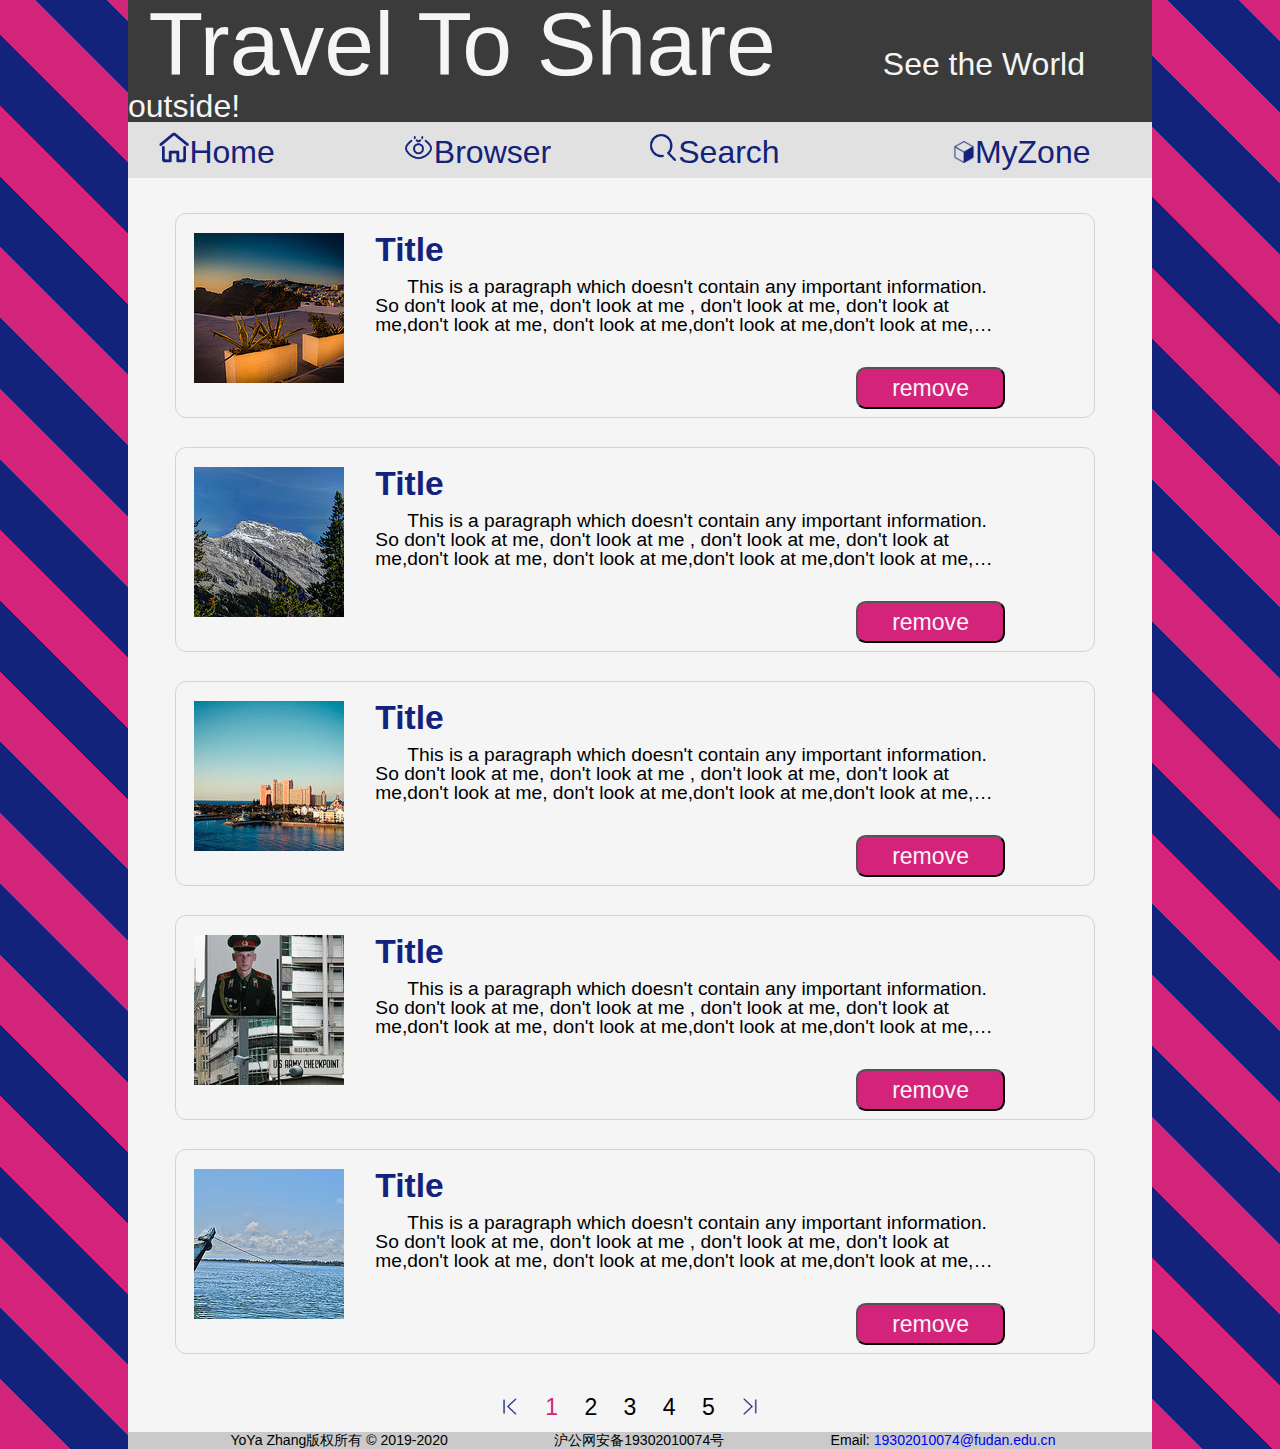
==== src/Favorites.html @ 79280058 "pJ1 first upload" ====
<!DOCTYPE html>
<html lang="en">
<head>
    <meta charset="UTF-8">
    <title>收藏页</title>
    <link href="../CSS/reset.css" rel="stylesheet">
    <link href="../CSS/HeaderNavMainFooter.css" rel="stylesheet">
    <link href="../CSS/pageNavFooter.css" rel="stylesheet">
    <link href="../CSS/Favorites.css" rel="stylesheet">
</head>
<body>
<header>
    <div class="title">
        <h1><a name="header">Travel To Share</a></h1>
        <div class = "slogan">See the World outside!</div>
    </div>
    <nav>
        <ul id="navPublic">
            <li><a href="Home.html"><img class="icon" src="../images/icons/首页-未选中.png">Home</a></li>
            <li><a href="Browser.html"><img class="icon" src="../images/icons/浏览-未选中.png">Browser</a></li>
            <li><a href="Search.html"><img class="icon" src="../images/icons/搜索-未选中.png">Search</a></li>
            <li id="theDoor">
                <h2 id="myZone"><img class="icon" src="../images/icons/个人中心.png">MyZone</h2>
                <ul id="navPersonal">
                    <li><a href="upload.html"><img class="icon" src="../images/icons/上传-未选中.png">Upload</a></li>
                    <li><a href="MyPhotos.html"><img class="icon" src="../images/icons/我的照片-未选中.png">MyPhotos</a></li>
                    <li><a href="Favorites.html" id="currentPage"><img class="icon" src="../images/icons/收藏-选中.png">MyFavorites</a></li>
                    <li><a href="../index.html"><img class="icon" src="../images/icons/用户.png">LogIn</a></li>
                </ul>
            </li>
        </ul>
    </nav>
</header>
<main>
    <ul id="FavoritesList">
        <li>
            <div class="favoritePic">
                <figure>
                    <a href="PictureInformation.html"><img src="../images/square/square-medium/8710247776.jpg"></a>
                    <figcaption>
                        <div class="favorPicTopic">Title</div>
                        <div class="description">
                            This is a paragraph which doesn't contain any important information. So don't look at me, don't look at me
                            , don't look at me, don't look at me,don't look at me, don't look at me,don't look at me,don't look at me,
                            don't look at me,don't look at me,don't look at me,don't look at me, don't look at me. What??? You still read
                            this meaningless paragraph to this part??? How boring you are!!!!! AHHHHHH! DON'T LOOK AT ME ANY LONGER!!!
                        </div>
                    </figcaption>
                    <form action="#" method="post">
                        <input type="button" name="Remove" value="remove" onclick="alert('It has been removed')">
                    </form>
                </figure>
            </div>
        </li>
        <li>
            <div class="favoritePic">
                <figure>
                    <a href="PictureInformation.html"><img src="../images/square/square-medium/6114904363.jpg"></a>
                    <figcaption>
                        <div class="favorPicTopic">Title</div>
                        <div class="description">
                            This is a paragraph which doesn't contain any important information. So don't look at me, don't look at me
                            , don't look at me, don't look at me,don't look at me, don't look at me,don't look at me,don't look at me,
                            don't look at me,don't look at me,don't look at me,don't look at me, don't look at me. What??? You still read
                            this meaningless paragraph to this part??? How boring you are!!!!! AHHHHHH! DON'T LOOK AT ME ANY LONGER!!!
                        </div>
                    </figcaption>
                    <form action="#" method="post">
                        <input type="button" name="Remove" value="remove" onclick="alert('It has been removed')">
                    </form>
                </figure>
            </div>
        </li>
        <li>
            <div class="favoritePic">
                <figure>
                    <a href="PictureInformation.html"><img src="../images/square/square-medium/6119127716.jpg"></a>
                    <figcaption>
                        <div class="favorPicTopic">Title</div>
                        <div class="description">
                            This is a paragraph which doesn't contain any important information. So don't look at me, don't look at me
                            , don't look at me, don't look at me,don't look at me, don't look at me,don't look at me,don't look at me,
                            don't look at me,don't look at me,don't look at me,don't look at me, don't look at me. What??? You still read
                            this meaningless paragraph to this part??? How boring you are!!!!! AHHHHHH! DON'T LOOK AT ME ANY LONGER!!!
                        </div>
                    </figcaption>
                    <form action="#" method="post">
                        <input type="button" name="Remove" value="remove" onclick="alert('It has been removed')">
                    </form>
                </figure>
            </div>
        </li>
        <li>
            <div class="favoritePic">
                <figure>
                    <a href="PictureInformation.html"><img src="../images/square/square-medium/6115548152.jpg"></a>
                    <figcaption>
                        <div class="favorPicTopic">Title</div>
                        <div class="description">
                            This is a paragraph which doesn't contain any important information. So don't look at me, don't look at me
                            , don't look at me, don't look at me,don't look at me, don't look at me,don't look at me,don't look at me,
                            don't look at me,don't look at me,don't look at me,don't look at me, don't look at me. What??? You still read
                            this meaningless paragraph to this part??? How boring you are!!!!! AHHHHHH! DON'T LOOK AT ME ANY LONGER!!!
                        </div>
                    </figcaption>
                    <form action="#" method="post">
                        <input type="button" name="Remove" value="remove" onclick="alert('It has been removed')">
                    </form>
                </figure>
            </div>
        </li>
        <li>
            <div class="favoritePic">
                <figure>
                    <a href="PictureInformation.html"><img src="../images/square/square-medium/8152043422.jpg"></a>
                    <figcaption>
                        <div class="favorPicTopic">Title</div>
                        <div class="description">
                            This is a paragraph which doesn't contain any important information. So don't look at me, don't look at me
                            , don't look at me, don't look at me,don't look at me, don't look at me,don't look at me,don't look at me,
                            don't look at me,don't look at me,don't look at me,don't look at me, don't look at me. What??? You still read
                            this meaningless paragraph to this part??? How boring you are!!!!! AHHHHHH! DON'T LOOK AT ME ANY LONGER!!!
                        </div>
                    </figcaption>
                    <form action="#" method="post">
                        <input type="button" name="Remove" value="remove" onclick="alert('It has been removed')">
                    </form>
                </figure>
            </div>
        </li>
    </ul>
</main>
<nav class="pageNumber">
    <a><img class="icon" src="../images/icons/到首页.png"></a>
    <a><Strong>1</Strong></a>
    <a>2</a>
    <a>3</a>
    <a>4</a>
    <a>5</a>
    <a><img class="icon" src="../images/icons/到尾页.png"></a>
</nav>
<footer>
    <div class="information">YoYa Zhang版权所有 &copy 2019-2020</div>
    <div class="easterEgg">沪公网安备19302010074号</div>
    <address>Email: <a href = "http://mail.fudan.edu.cn/">19302010074@fudan.edu.cn</a></address>
</footer>
</body>
</html>
---- CSS/HeaderNavMainFooter.css ----
html{
    background-image: repeating-linear-gradient(45deg, #d4237a 0, #d4237a 50px, #13227a 50px, #13227a 100px);
}
body{
    font-family: Candara, sans-serif;
}
header{
    margin-right: auto;
    margin-left: auto;
    height: 20%;
    width: 80%;
}
div.title{
    width: 100%;
    background-color: rgb(59, 59, 59);
    color: whitesmoke;
    height: 100%;
}
div.title h1{
    font-size: 7vw;
    padding-top: 4%;
    margin-left: 2%;
    display: inline;
}
div.slogan{
    margin-top: 6%;
    margin-left: 10%;
    display: inline;
    font-size: 2.5vw;
    font-family: "Ink Free", sans-serif;
}
header nav{
    background-color: #e1e1e1;
    width: 100%;
    font-size: 2.5vw;
    overflow: hidden;
}
a#currentPage{
    color: #d4237a;
}
img.icon{
    width: auto;
    max-width: 15%;
}

nav>ul#navPublic>li{
    padding-top: 1%;
    padding-bottom: 1%;
    margin-left: 3%;
    width: 20%;
    display: inline-block;
}
h2#myZone{
   padding-left: 30%;
}
ul#navPersonal{
    margin-left: 5%;
    background-color: rgba(245, 245, 245, 0.53);
    position: absolute;
    display: none;
}
li#theDoor:hover>ul{
    width: 11%;
    display: block;
}
li#theDoor>ul>li{
    width: 100%;
    height: 30%;
    font-size: 1.6vw;
    text-align: left;
    padding-bottom: 4%;
    margin-bottom: 1%;
    border: solid #d12376;
    background-color: rgba(245, 245, 245, 0.57);
    vertical-align: bottom;
}
li#theDoor>ul>li img.icon{
    width: auto;
    max-width: 17%;
}
nav a:link,nav a:visited,h2#myZone{
    color: #13227a;
}
nav a:hover{
    color: #d4237a;
}
main{
    margin-left: auto;
    margin-right: auto;
    width: 80%;
    max-width: 80%;
    padding-top: 2%;
    padding-bottom: 1%;
    background-color: whitesmoke;
}
footer{
    line-height: 1.2;
    background-color: #cacaca;
    margin-left: auto;
    margin-right: auto;
    margin-bottom: 0;
    width: 80%;
    max-width: 80%;
    font-size: 1.1vw;
}
footer div.easterEgg,footer address,div.information{
    display: inline;
    margin-left: 10%;
}
---- CSS/pageNavFooter.css ----
nav.pageNumber{
    width: 80%;
    height: 10%;
    text-align: center;
    background-color: whitesmoke;
    margin-left: auto;
    margin-right: auto;
    font-size: 1.8vw;
    padding-bottom: 1%;
    vertical-align: top;
}
nav.pageNumber a{
    margin-right: 20px;
}
nav.pageNumber a Strong{
    color: #d4237a;
}
nav.pageNumber img.icon{
    width: auto;
    max-width: 1.7%;
}
---- CSS/Favorites.css ----
ul#FavoritesList{
    margin-left: 4.6%;
}
ul#FavoritesList>li{
    margin-top: 1%;
    margin-bottom: 3%;
}
div.favoritePic{
    width: 94%;
    height: 100%;
    border-radius: 0.7rem;
    border: lightgrey 0.1rem solid;
}
div.favoritePic>figure>figcaption,div.favoritePic>figure>a>img{
    display: inline-block;
    vertical-align: top;
}
div.favoritePic>figure{
    padding: 2%;
}
figure img{
    width: auto;
    max-width: 100%;
}
figure figcaption{
    width: 60%;
    margin-left: 3%;
    height: 100%;
}
figcaption div.favorPicTopic{
    font-size: 2.1rem;
    color: #13227a;
    font-weight: bold;
    margin-bottom: 2%;
}
figcaption div.description{
    width: 120%;
    height: 100%;
    overflow: hidden;
    text-overflow: ellipsis;
    display: -webkit-box;
    -webkit-line-clamp: 3;
    -webkit-box-orient: vertical;
    text-indent: 2rem;
    font-size: 1.2rem;
}
input[type="button"]{
    color: whitesmoke;
    background-color: #d4237a;
    width: 17%;
    height: 42px;
    border-radius: 0.6rem;
    font-size: 1.8vw;
    margin-left: 75%;
    margin-top: -10%;
    margin-bottom: -5%;
}
input[type="button"]:hover{
    background-color: #f0248d;
    font-size: 2vw;
}
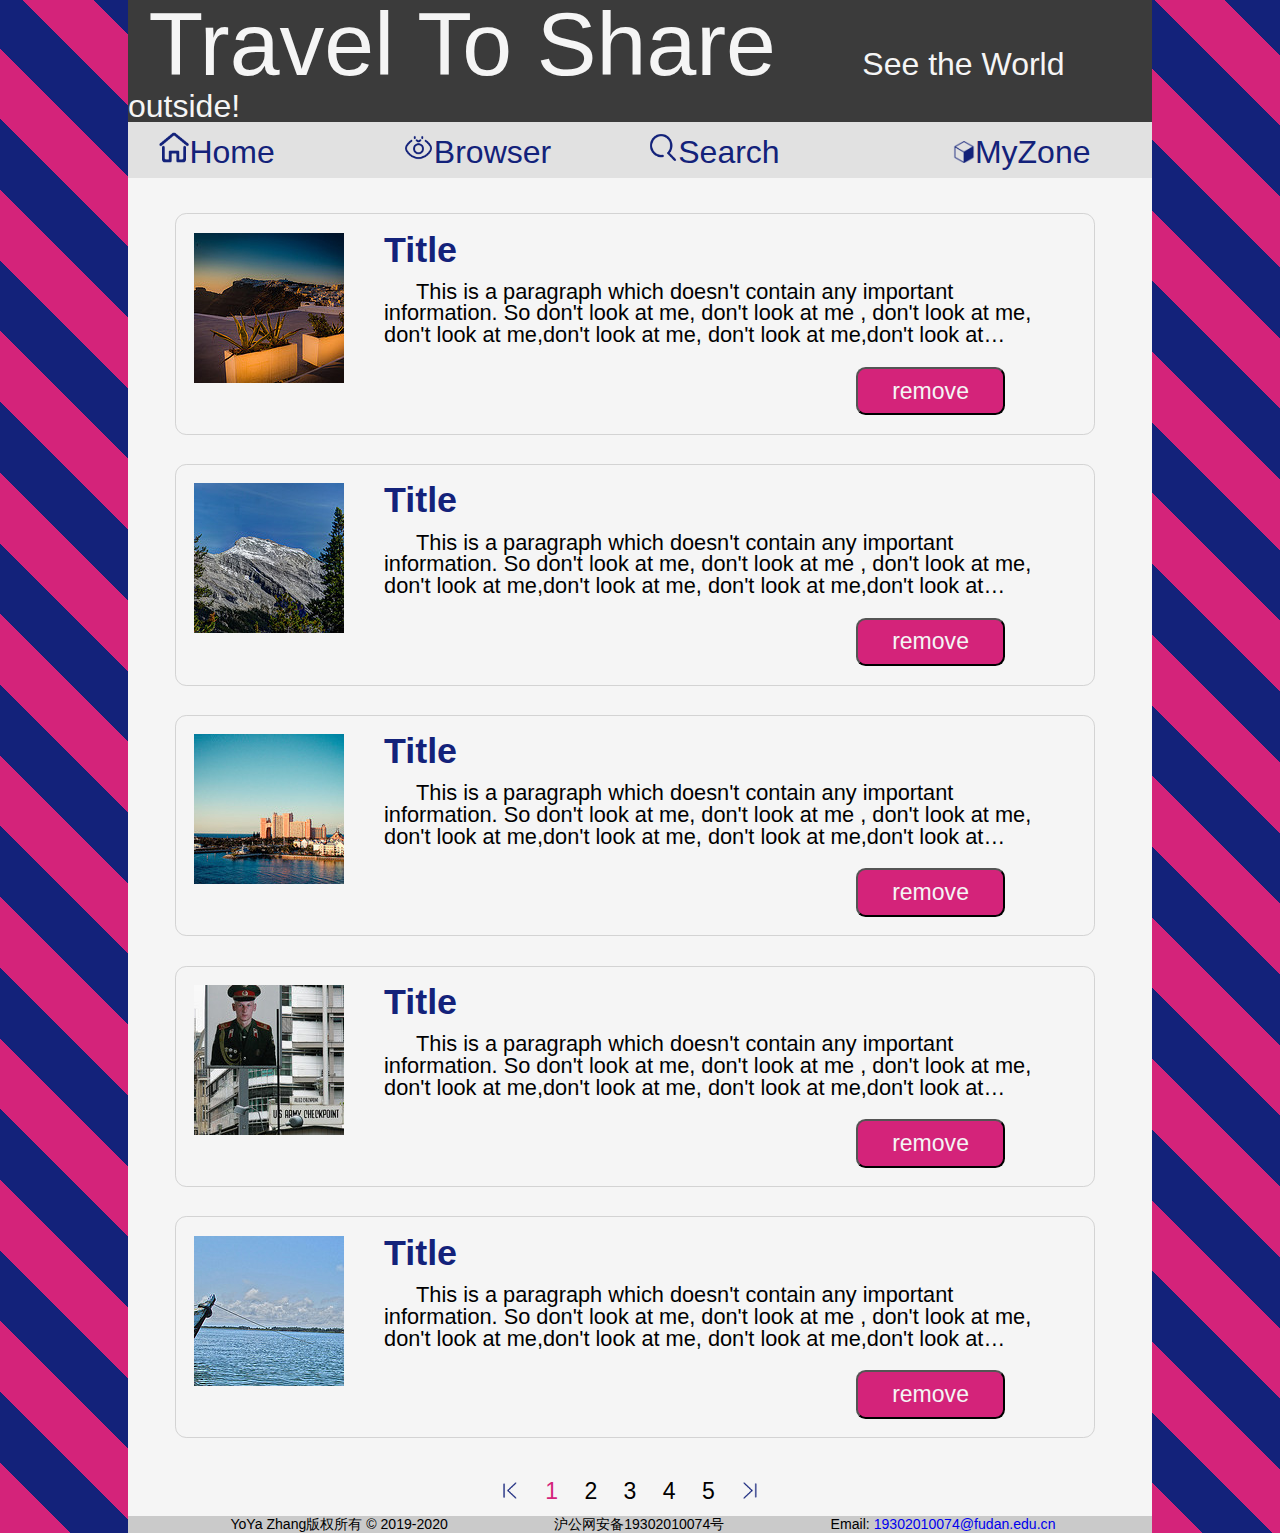
==== commit 23a35782: "update 1" ====
--- a/src/Favorites.html
+++ b/src/Favorites.html
@@ -36,7 +36,9 @@
         <li>
             <div class="favoritePic">
                 <figure>
-                    <a href="PictureInformation.html"><img src="../images/square/square-medium/8710247776.jpg"></a>
+                    <div class="PicWrapper">
+                        <a href="PictureInformation.html"><img src="../images/square/square-medium/8710247776.jpg"></a>
+                    </div>
                     <figcaption>
                         <div class="favorPicTopic">Title</div>
                         <div class="description">
@@ -55,7 +57,9 @@
         <li>
             <div class="favoritePic">
                 <figure>
-                    <a href="PictureInformation.html"><img src="../images/square/square-medium/6114904363.jpg"></a>
+                    <div class="PicWrapper">
+                        <a href="PictureInformation.html"><img src="../images/square/square-medium/6114904363.jpg"></a>
+                    </div>
                     <figcaption>
                         <div class="favorPicTopic">Title</div>
                         <div class="description">
@@ -74,7 +78,9 @@
         <li>
             <div class="favoritePic">
                 <figure>
-                    <a href="PictureInformation.html"><img src="../images/square/square-medium/6119127716.jpg"></a>
+                    <div class="PicWrapper">
+                        <a href="PictureInformation.html"><img src="../images/square/square-medium/6119127716.jpg"></a>
+                    </div>
                     <figcaption>
                         <div class="favorPicTopic">Title</div>
                         <div class="description">
@@ -93,7 +99,9 @@
         <li>
             <div class="favoritePic">
                 <figure>
-                    <a href="PictureInformation.html"><img src="../images/square/square-medium/6115548152.jpg"></a>
+                    <div class="PicWrapper">
+                        <a href="PictureInformation.html"><img src="../images/square/square-medium/6115548152.jpg"></a>
+                    </div>
                     <figcaption>
                         <div class="favorPicTopic">Title</div>
                         <div class="description">
@@ -112,7 +120,9 @@
         <li>
             <div class="favoritePic">
                 <figure>
-                    <a href="PictureInformation.html"><img src="../images/square/square-medium/8152043422.jpg"></a>
+                    <div class="PicWrapper">
+                        <a href="PictureInformation.html"><img src="../images/square/square-medium/8152043422.jpg"></a>
+                    </div>
                     <figcaption>
                         <div class="favorPicTopic">Title</div>
                         <div class="description">
--- a/CSS/HeaderNavMainFooter.css
+++ b/CSS/HeaderNavMainFooter.css
@@ -7,7 +7,6 @@
 header{
     margin-right: auto;
     margin-left: auto;
-    height: 20%;
     width: 80%;
 }
 div.title{
@@ -24,7 +23,7 @@
 }
 div.slogan{
     margin-top: 6%;
-    margin-left: 10%;
+    margin-left: 8%;
     display: inline;
     font-size: 2.5vw;
     font-family: "Ink Free", sans-serif;
--- a/CSS/Favorites.css
+++ b/CSS/Favorites.css
@@ -18,44 +18,47 @@
 div.favoritePic>figure{
     padding: 2%;
 }
+figure div.PicWrapper, figure figcaption{
+    display: inline-block;
+}
+figure div.PicWrapper{
+    width: 20%;
+}
 figure img{
     width: auto;
     max-width: 100%;
 }
 figure figcaption{
-    width: 60%;
-    margin-left: 3%;
-    height: 100%;
+    width: 70%;
+    margin-left: 1%;
 }
 figcaption div.favorPicTopic{
-    font-size: 2.1rem;
+    font-size: 2.8vw;
     color: #13227a;
     font-weight: bold;
     margin-bottom: 2%;
 }
 figcaption div.description{
-    width: 120%;
-    height: 100%;
+    width: 110%;
     overflow: hidden;
     text-overflow: ellipsis;
     display: -webkit-box;
     -webkit-line-clamp: 3;
     -webkit-box-orient: vertical;
     text-indent: 2rem;
-    font-size: 1.2rem;
+    font-size: 1.7vw;
 }
 input[type="button"]{
     color: whitesmoke;
     background-color: #d4237a;
     width: 17%;
-    height: 42px;
     border-radius: 0.6rem;
     font-size: 1.8vw;
+    padding-top: 1%;
+    padding-bottom: 1%;
     margin-left: 75%;
-    margin-top: -10%;
-    margin-bottom: -5%;
+    margin-top: -5%;
 }
 input[type="button"]:hover{
     background-color: #f0248d;
-    font-size: 2vw;
 }
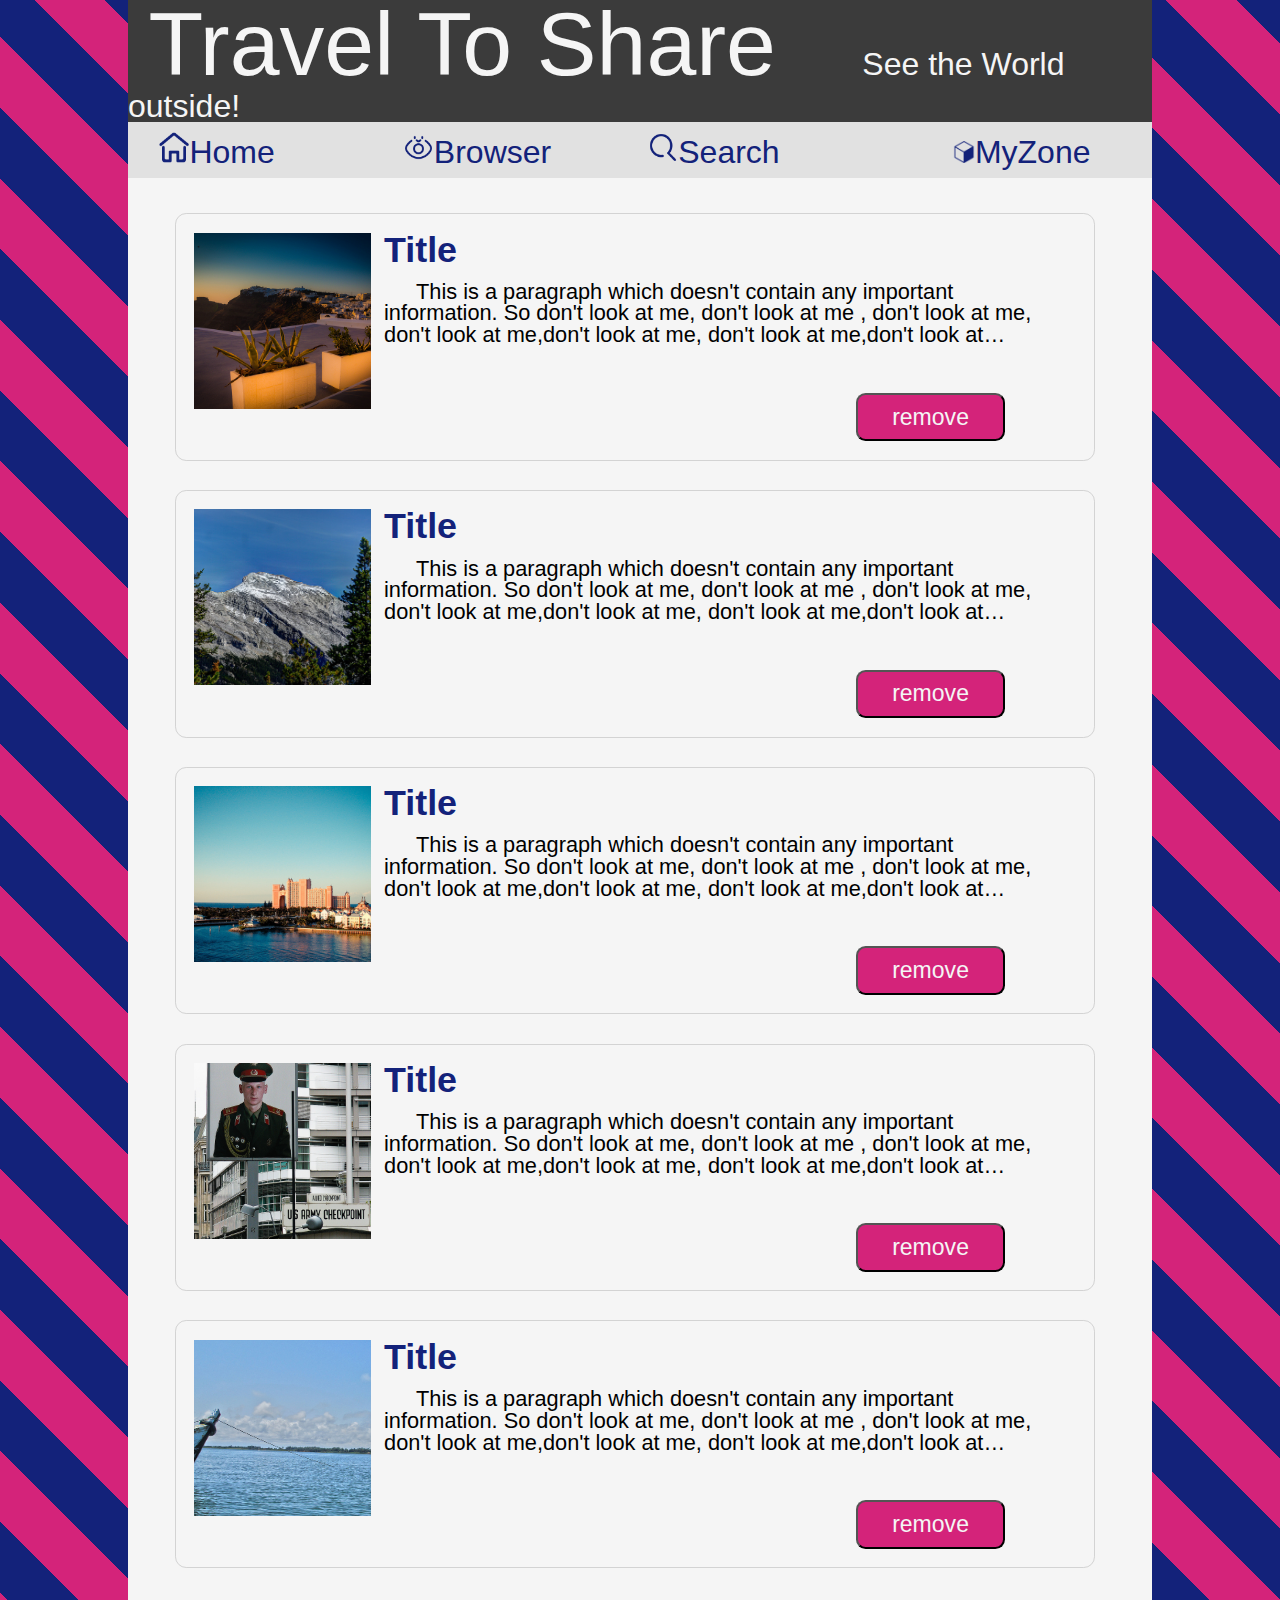
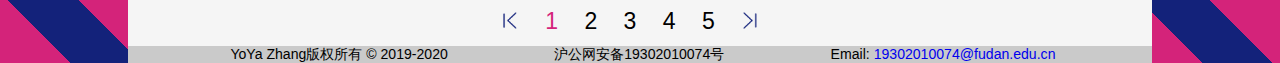
==== commit c24dfc12: "change PicStyle" ====
--- a/src/Favorites.html
+++ b/src/Favorites.html
@@ -8,7 +8,7 @@
     <link href="../CSS/pageNavFooter.css" rel="stylesheet">
     <link href="../CSS/Favorites.css" rel="stylesheet">
 </head>
-<body>
+<body onresize="squareClip()" onload="squareClip()">
 <header>
     <div class="title">
         <h1><a name="header">Travel To Share</a></h1>
@@ -37,7 +37,7 @@
             <div class="favoritePic">
                 <figure>
                     <div class="PicWrapper">
-                        <a href="PictureInformation.html"><img src="../images/square/square-medium/8710247776.jpg"></a>
+                        <a href="PictureInformation.html"><img class="normalPic" src="../images/normal/medium/8710247776.jpg"></a>
                     </div>
                     <figcaption>
                         <div class="favorPicTopic">Title</div>
@@ -58,7 +58,7 @@
             <div class="favoritePic">
                 <figure>
                     <div class="PicWrapper">
-                        <a href="PictureInformation.html"><img src="../images/square/square-medium/6114904363.jpg"></a>
+                        <a href="PictureInformation.html"><img class="normalPic" src="../images/normal/medium/6114904363.jpg"></a>
                     </div>
                     <figcaption>
                         <div class="favorPicTopic">Title</div>
@@ -79,7 +79,7 @@
             <div class="favoritePic">
                 <figure>
                     <div class="PicWrapper">
-                        <a href="PictureInformation.html"><img src="../images/square/square-medium/6119127716.jpg"></a>
+                        <a href="PictureInformation.html"><img class="normalPic" src="../images/normal/medium/6119127716.jpg"></a>
                     </div>
                     <figcaption>
                         <div class="favorPicTopic">Title</div>
@@ -100,7 +100,7 @@
             <div class="favoritePic">
                 <figure>
                     <div class="PicWrapper">
-                        <a href="PictureInformation.html"><img src="../images/square/square-medium/6115548152.jpg"></a>
+                        <a href="PictureInformation.html"><img class="normalPic" src="../images/normal/medium/6115548152.jpg"></a>
                     </div>
                     <figcaption>
                         <div class="favorPicTopic">Title</div>
@@ -121,7 +121,7 @@
             <div class="favoritePic">
                 <figure>
                     <div class="PicWrapper">
-                        <a href="PictureInformation.html"><img src="../images/square/square-medium/8152043422.jpg"></a>
+                        <a href="PictureInformation.html"><img class="normalPic" src="../images/normal/medium/8152043422.jpg"></a>
                     </div>
                     <figcaption>
                         <div class="favorPicTopic">Title</div>
@@ -154,5 +154,6 @@
     <div class="easterEgg">沪公网安备19302010074号</div>
     <address>Email: <a href = "http://mail.fudan.edu.cn/">19302010074@fudan.edu.cn</a></address>
 </footer>
+<script type="text/javascript" src="../JavaScript/ImgClip.js"></script>
 </body>
 </html>--- a/CSS/HeaderNavMainFooter.css
+++ b/CSS/HeaderNavMainFooter.css
@@ -106,4 +106,3 @@
     display: inline;
     margin-left: 10%;
 }
-
--- a/CSS/Favorites.css
+++ b/CSS/Favorites.css
@@ -24,9 +24,9 @@
 figure div.PicWrapper{
     width: 20%;
 }
-figure img{
-    width: auto;
-    max-width: 100%;
+figure img.normalPic{
+    object-fit: cover;
+    width: 100%;
 }
 figure figcaption{
     width: 70%;
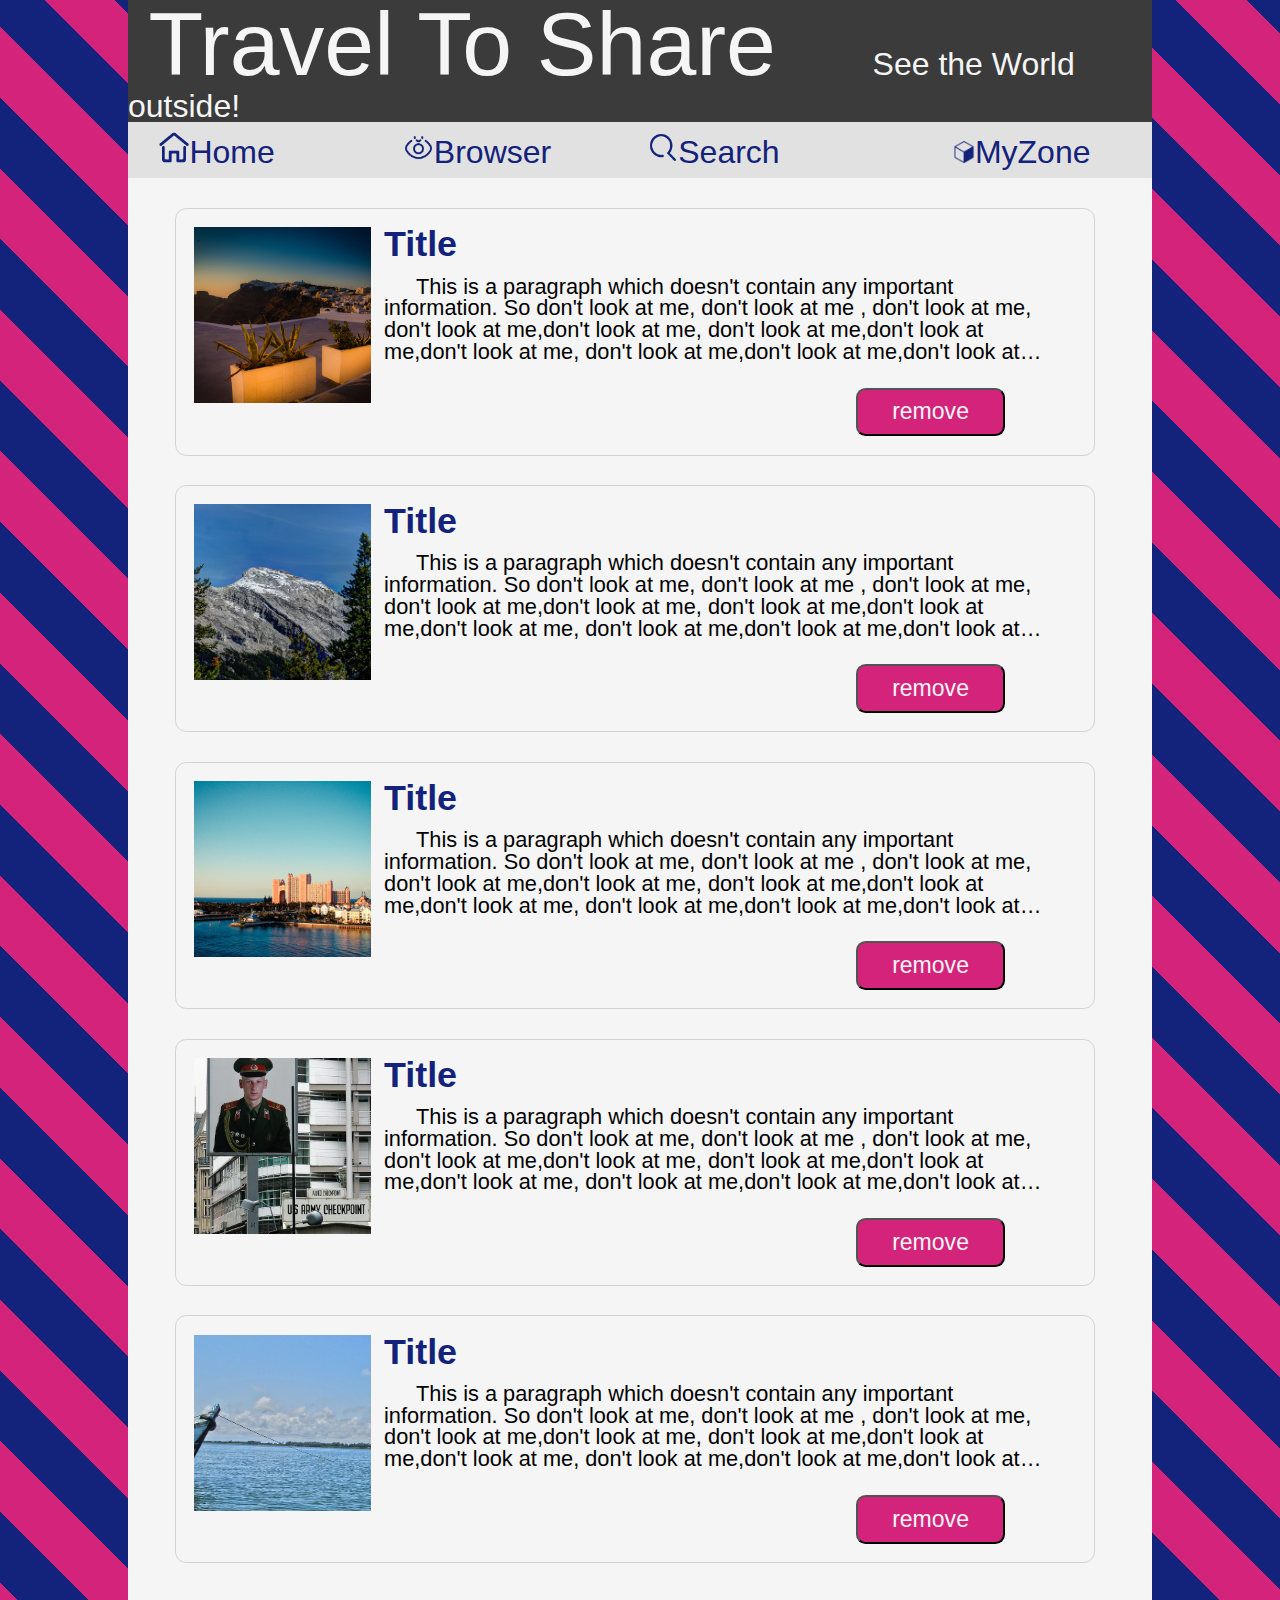
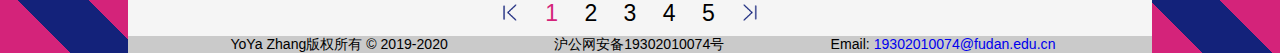
==== commit 1c9875c7: "change font-size1" ====
--- a/src/Favorites.html
+++ b/src/Favorites.html
@@ -4,7 +4,7 @@
     <meta charset="UTF-8">
     <title>收藏页</title>
     <link href="../CSS/reset.css" rel="stylesheet">
-    <link href="../CSS/HeaderNavMainFooter.css" rel="stylesheet">
+    <link href="../CSS/HeaderNavMainFooterPic.css" rel="stylesheet">
     <link href="../CSS/pageNavFooter.css" rel="stylesheet">
     <link href="../CSS/Favorites.css" rel="stylesheet">
 </head>
--- a/CSS/HeaderNavMainFooterPic.css
+++ b/CSS/HeaderNavMainFooterPic.css
@@ -0,0 +1,145 @@
+html{
+    background-image: repeating-linear-gradient(45deg, #d4237a 0, #d4237a 50px, #13227a 50px, #13227a 100px);
+}
+body{
+    font-family: Candara, sans-serif;
+    width: 80%;
+    margin-right: auto;
+    margin-left: auto;
+}
+@media (max-width: 768px){
+    body{
+        width: 100%;
+    }
+}
+header{
+    margin-right: auto;
+    margin-left: auto;
+    width: 100%;
+}
+div.title{
+    width: 100%;
+    background-color: rgb(59, 59, 59);
+    color: whitesmoke;
+    height: 100%;
+}
+div.title h1{
+    display: inline;
+    width: 70%;
+    font-size: 7vw;
+    padding-top: 4%;
+    padding-left: 2%;
+}
+@media (max-width: 768px){
+    div.title h1{
+        font-size: 9vw;
+    }
+}
+div.slogan{
+    display: inline;
+    margin-left: 9%;
+    font-size: 2.5vw;
+    font-family: "Ink Free", sans-serif;
+}
+@media (max-width: 768px) {
+    div.slogan{
+        font-size: 2.8vw;
+    }
+}
+header nav{
+    background-color: #e1e1e1;
+    width: 100%;
+    font-size: 2.5vw;
+    overflow: hidden;
+}
+@media (max-width: 768px){
+    header nav{
+        font-size: 3.3vw;
+    }
+}
+a#currentPage{
+    color: #d4237a;
+}
+img.icon{
+    width: auto;
+    max-width: 15%;
+}
+nav>ul#navPublic>li{
+    padding-top: 1%;
+    padding-bottom: 1%;
+    margin-left: 3%;
+    width: 20%;
+    display: inline-block;
+}
+h2#myZone{
+   padding-left: 30%;
+}
+ul#navPersonal{
+    margin-left: 5%;
+    background-color: rgba(245, 245, 245, 0.53);
+    position: absolute;
+    display: none;
+}
+li#theDoor:hover>ul{
+    width: 11%;
+    display: block;
+}
+@media (max-width: 768px){
+    li#theDoor:hover>ul{
+        width: 14%;
+        margin-left: 6%;
+    }
+}
+li#theDoor>ul>li{
+    width: 100%;
+    height: 30%;
+    font-size: 1.6vw;
+    text-align: left;
+    padding-bottom: 4%;
+    margin-bottom: 1%;
+    border: solid #d12376;
+    background-color: rgba(245, 245, 245, 0.57);
+    vertical-align: bottom;
+}
+@media (max-width: 768px){
+    li#theDoor>ul>li{
+        font-size: 2.1vw;
+    }
+}
+li#theDoor>ul>li img.icon{
+    width: auto;
+    max-width: 17%;
+}
+nav a:link,nav a:visited,h2#myZone{
+    color: #13227a;
+}
+nav a:hover{
+    color: #d4237a;
+}
+main{
+    margin-left: auto;
+    margin-right: auto;
+    width: 100%;
+    max-width: 100%;
+    padding-top: 2%;
+    padding-bottom: 1%;
+    background-color: whitesmoke;
+}
+footer{
+    line-height: 1.2;
+    background-color: #cacaca;
+    margin-left: auto;
+    margin-right: auto;
+    margin-bottom: 0;
+    width: 100%;
+    max-width: 100%;
+    font-size: 1.1vw;
+}
+footer div.easterEgg,footer address,div.information{
+    display: inline;
+    margin-left: 10%;
+}
+img.normalPic{
+    object-fit: cover;
+    width: 100%;
+}
--- a/CSS/pageNavFooter.css
+++ b/CSS/pageNavFooter.css
@@ -1,5 +1,5 @@
 nav.pageNumber{
-    width: 80%;
+    width: 100%;
     height: 10%;
     text-align: center;
     background-color: whitesmoke;
@@ -8,6 +8,11 @@
     font-size: 1.8vw;
     padding-bottom: 1%;
     vertical-align: top;
+}
+@media (max-width: 768px){
+    nav.pageNumber{
+        font-size: 2.7vw;
+    }
 }
 nav.pageNumber a{
     margin-right: 20px;
@@ -18,4 +23,10 @@
 nav.pageNumber img.icon{
     width: auto;
     max-width: 1.7%;
+}
+@media (max-width: 768px){
+    nav.pageNumber img.icon{
+        width: auto;
+        max-width: 2%;
+    }
 }--- a/CSS/Favorites.css
+++ b/CSS/Favorites.css
@@ -24,10 +24,6 @@
 figure div.PicWrapper{
     width: 20%;
 }
-figure img.normalPic{
-    object-fit: cover;
-    width: 100%;
-}
 figure figcaption{
     width: 70%;
     margin-left: 1%;
@@ -38,15 +34,25 @@
     font-weight: bold;
     margin-bottom: 2%;
 }
+@media (max-width: 768px){
+    figcaption div.favorPicTopic{
+        font-size: 4vw;
+    }
+}
 figcaption div.description{
     width: 110%;
     overflow: hidden;
     text-overflow: ellipsis;
     display: -webkit-box;
-    -webkit-line-clamp: 3;
+    -webkit-line-clamp: 4;
     -webkit-box-orient: vertical;
     text-indent: 2rem;
     font-size: 1.7vw;
+}
+@media (max-width: 768px){
+    figcaption div.description{
+        font-size: 2.4vw;
+    }
 }
 input[type="button"]{
     color: whitesmoke;
@@ -59,6 +65,11 @@
     margin-left: 75%;
     margin-top: -5%;
 }
+@media (max-width: 768px){
+    input[type="button"]{
+        font-size: 2.5vw;
+    }
+}
 input[type="button"]:hover{
     background-color: #f0248d;
 }
